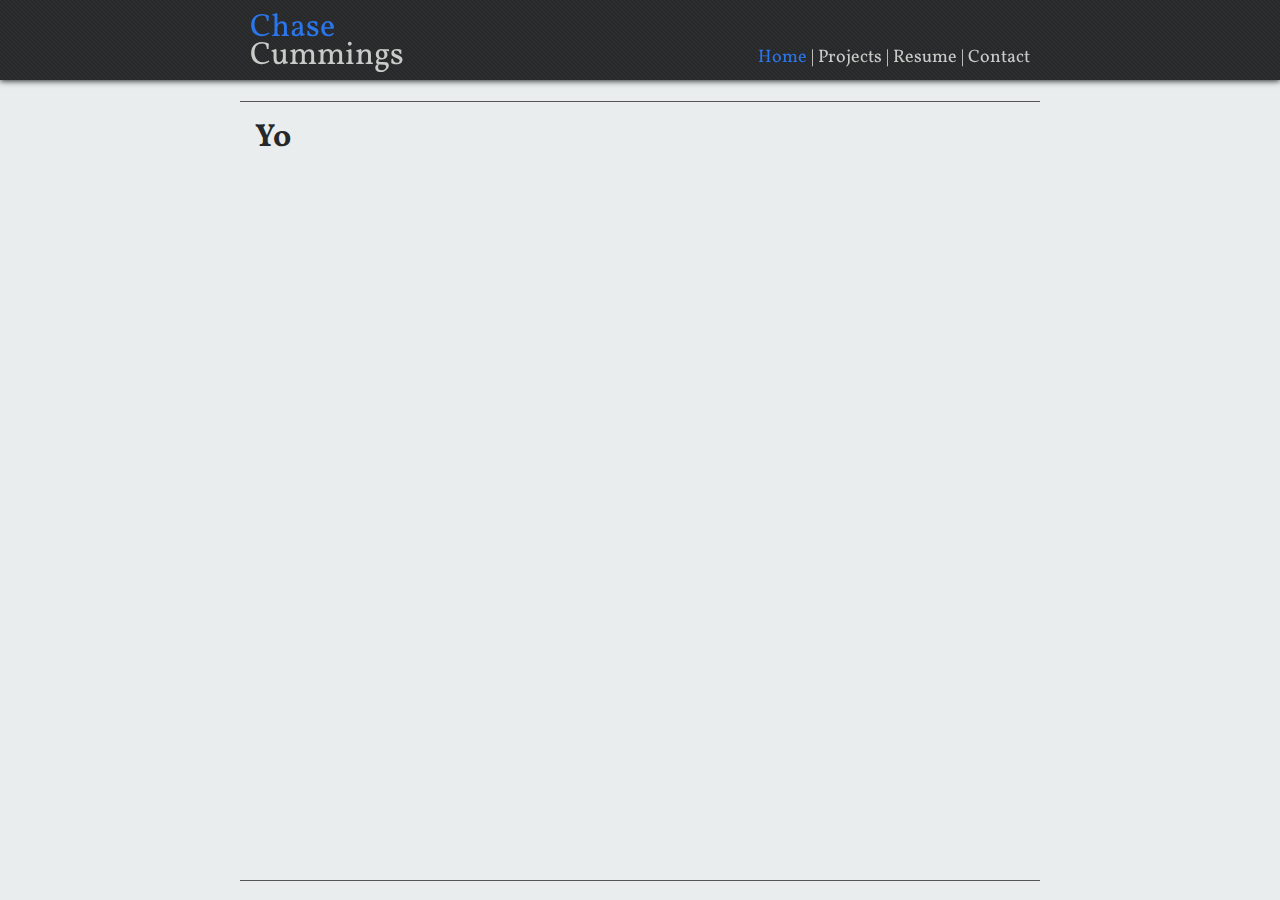
==== index.html @ b1794d24 "new file:   contact.html 	new file:   css/style.css 	new file:   images/title-bg.jpg 	new file:   in" ====
<!DOCTYPE html>
<html>
    <head>
        <title>Chase Cummings</title>
        <link rel="stylesheet" type="text/css" href="css/style.css">
    </head>

    <body>
        <div id="titlebar">
            <div id="titlecontent">
                <span id="name">
                    <div style="color: #2A76EA">Chase</div>
                    <div style="margin-top: -16px">Cummings</div>
                </span>
                <span id="links">
                    <span> 
                        <a class="current" href="#">Home</a> | 
                        <a href="projects.html">Projects</a> | 
                        <a href="resume.html">Resume</a> | 
                        <a href="contact.html">Contact</a></span>
                </span>
            </div>
        </div>
        <div id="container">
            <div id="divider"></div>
            <div id="content">
                <hr class="top">
                <h1>Yo</h1>
                <hr class="bottom">
            </div>
        </div>
    </body>
</html>
---- css/style.css ----
@import url(http://fonts.googleapis.com/css?family=Marko+One);
@import url(http://fonts.googleapis.com/css?family=Asul);
@import url(http://fonts.googleapis.com/css?family=Vollkorn);

body
{
    color: #26282A;
    background-color: #E9EDED;

    //font-family: 'Marko One', sans-serif;
    font-family: 'Vollkorn', sans-serif;
    //font-family: 'Asul', sans-serif;
    font-size: 18px;

    margin: 0px 0px 0px 0px;
    padding 0px;
}

a
{
    text-decoration: none;
    color: #CACAC8;
}

a.current
{
    color: #2A76EA;
}

#titlebar
{
    position: fixed;
    width: 100%;
    height: 80px;
    top: 0;
    left: 0;

    color: #CACAC8;

    //background-color: #26282A;
    background-image: url('../images/title-bg.jpg');
    -moz-box-shadow:    0px 1px 6px 0px #26282A;
    -webkit-box-shadow: 0px 1px 6px 0px #26282A;
    box-shadow:         0px 1px 6px 0px #26282A;

    z-index: 1;
}

#titlecontent
{
    position: absolute;
    
    width: 800px;
    height: 80px;

    top: 0;
    left: 50%;
    margin-left: -400px;

    //background: #9A9A9A;
}

#name
{
    position: absolute;
    top: 6px;
    left: 10px;

    font-size: 32px;
}

#links
{
    position: absolute;
    bottom: 10px;
    right: 10px;
}

#container
{
    position: absolute;
    top: 80px;
    bottom: 0;
    left: 0;

    width: 100%;
}

#content
{
    position: absolute;

    width: 800px;
    min-height: 100%;`

    top: 0;
    left: 50%;
    margin-left: -400px;

    padding: 15px;
    box-sizing: border-box;

    //background-color: #BBBBBB;
}

#content h1
{
    font-size: 32px;
}

#content hr
{
    border: 0;
    height: 1px;
    
    background: #7A7A7A;
}

#content hr.top
{
    position: absolute;
    top: 12px;
    width: 800px;
    margin-left: -15px;
    background: #565656
}

#content hr.bottom
{
    position: absolute;
    bottom: 10px;
    width: 800px;
    margin-left: -15px;
    background: #565656
}
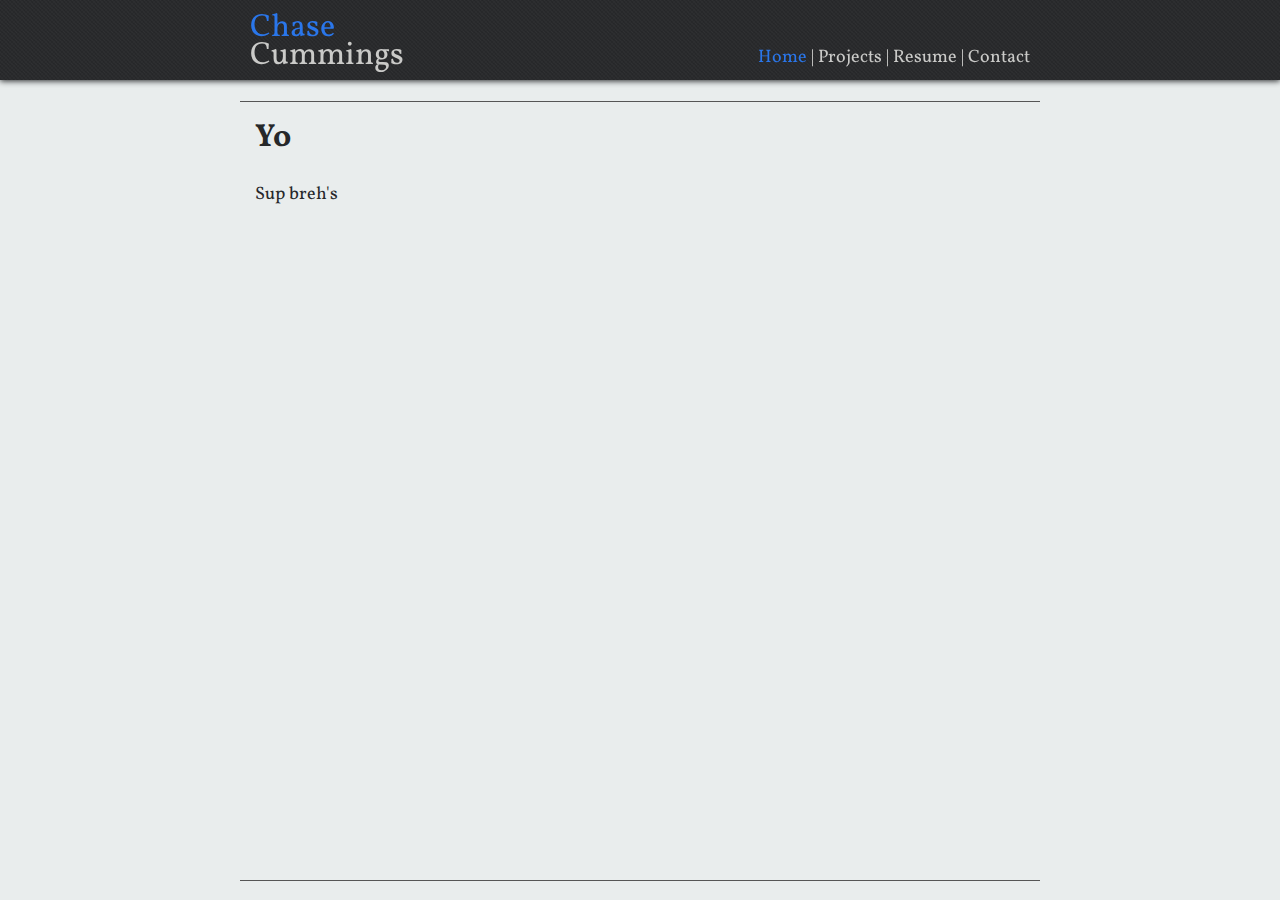
==== commit b0cb57b0: "modified:   index.html" ====
--- a/index.html
+++ b/index.html
@@ -26,6 +26,7 @@
             <div id="content">
                 <hr class="top">
                 <h1>Yo</h1>
+                <p>Sup breh's</p>
                 <hr class="bottom">
             </div>
         </div>
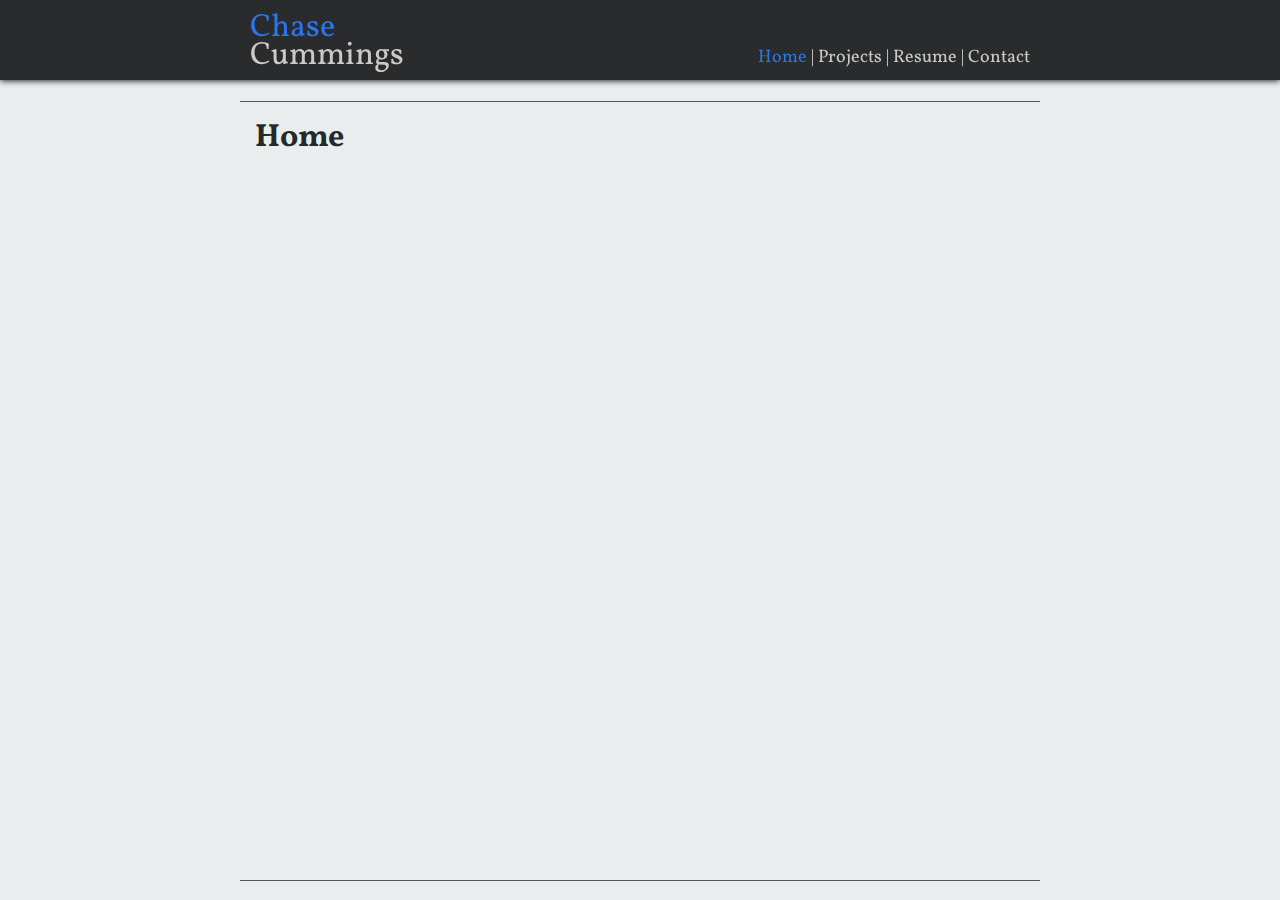
==== commit 0064b08e: "modified:   css/style.css modified:   index.html" ====
--- a/index.html
+++ b/index.html
@@ -25,8 +25,7 @@
             <div id="divider"></div>
             <div id="content">
                 <hr class="top">
-                <h1>Yo</h1>
-                <p>Sup breh's</p>
+                <h1>Home</h1>
                 <hr class="bottom">
             </div>
         </div>
--- a/css/style.css
+++ b/css/style.css
@@ -1,5 +1,3 @@
-@import url(http://fonts.googleapis.com/css?family=Marko+One);
-@import url(http://fonts.googleapis.com/css?family=Asul);
 @import url(http://fonts.googleapis.com/css?family=Vollkorn);
 
 body
@@ -7,9 +5,7 @@
     color: #26282A;
     background-color: #E9EDED;
 
-    //font-family: 'Marko One', sans-serif;
     font-family: 'Vollkorn', sans-serif;
-    //font-family: 'Asul', sans-serif;
     font-size: 18px;
 
     margin: 0px 0px 0px 0px;
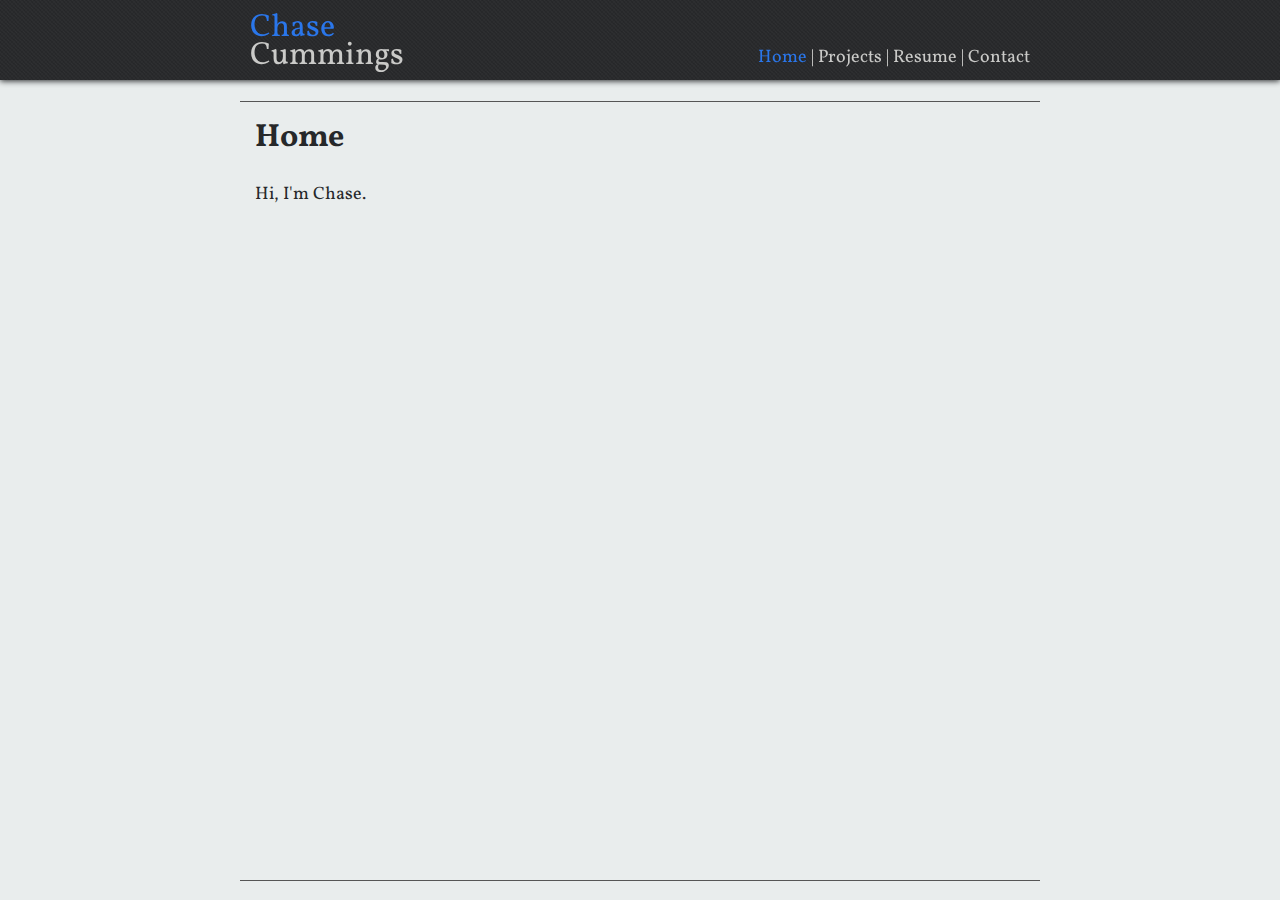
==== commit abb045df: "modified:   index.html" ====
--- a/index.html
+++ b/index.html
@@ -26,6 +26,7 @@
             <div id="content">
                 <hr class="top">
                 <h1>Home</h1>
+                <p>Hi, I'm Chase.</p>
                 <hr class="bottom">
             </div>
         </div>
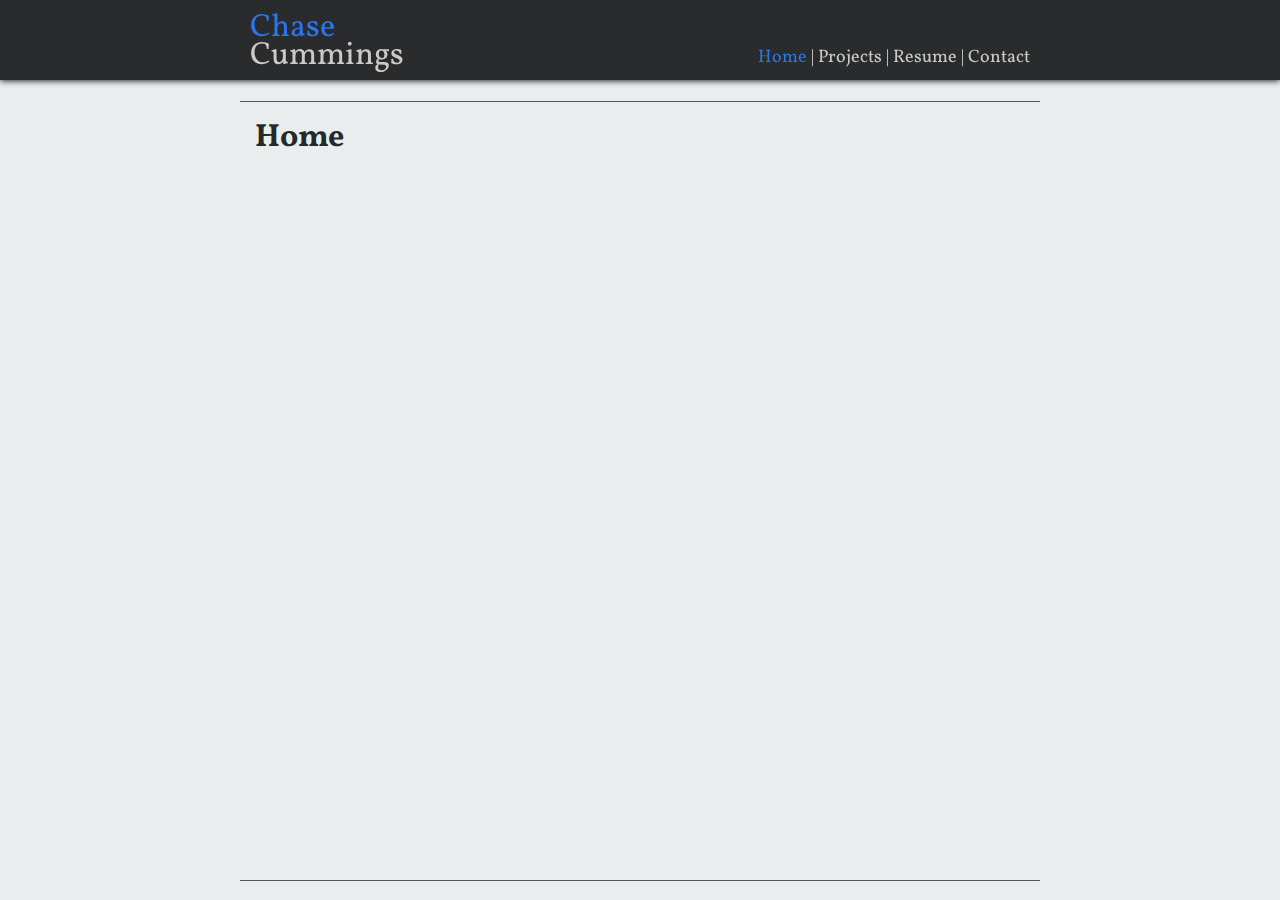
==== commit 59f367b8: "modified:   index.html" ====
--- a/index.html
+++ b/index.html
@@ -26,7 +26,6 @@
             <div id="content">
                 <hr class="top">
                 <h1>Home</h1>
-                <p>Hi, I'm Chase.</p>
                 <hr class="bottom">
             </div>
         </div>
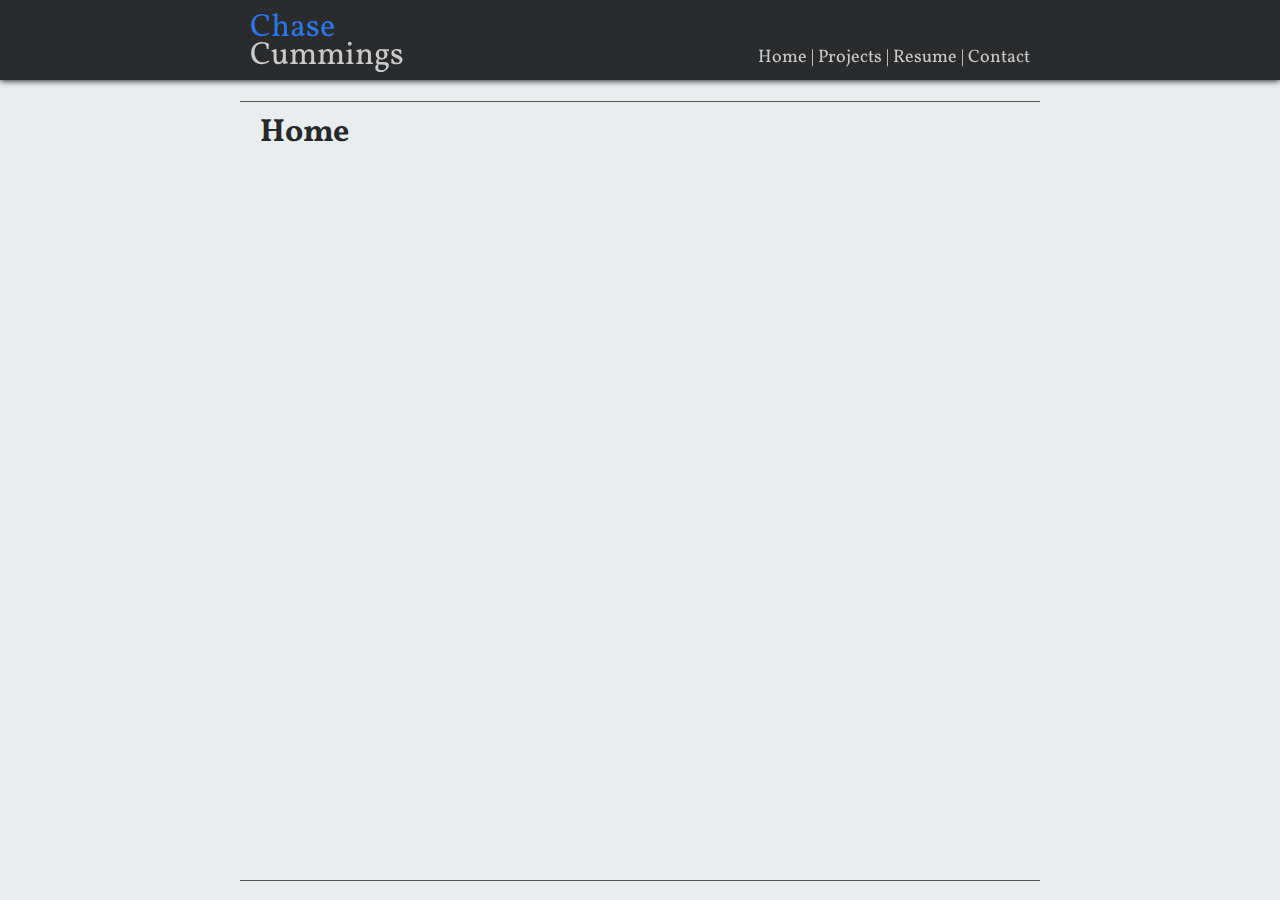
==== commit eb8e3d3a: "modified:   css/style.css 	modified:   index.html" ====
--- a/index.html
+++ b/index.html
@@ -2,10 +2,27 @@
 <html>
     <head>
         <title>Chase Cummings</title>
-        <link rel="stylesheet" type="text/css" href="css/style.css">
+        <link rel="stylesheet" type="text/css" href="css/style.css" />
+        <script type="text/javascript">
+            function highlight(id) {
+                alert('derp');
+                id.parentNode.style.color = #CACAC8;
+                id.style.color = #2A76EA;
+            }
+
+            function pop() {
+                alert("yo");
+            }
+
+            function init() {
+                document.getElementByID("home").onclick = highlight(this);
+                document.getElementByID("titlebar").onclick = pop();
+                document.getElementByID("content").onclick = alert("test");
+            }
+        </script>
     </head>
 
-    <body>
+    <body onload="init()">
         <div id="titlebar">
             <div id="titlecontent">
                 <span id="name">
@@ -14,10 +31,11 @@
                 </span>
                 <span id="links">
                     <span> 
-                        <a class="current" href="#">Home</a> | 
+                        <a class="current" href="#" onclick="highlight(this)">Home</a> | 
                         <a href="projects.html">Projects</a> | 
                         <a href="resume.html">Resume</a> | 
-                        <a href="contact.html">Contact</a></span>
+                        <a href="contact.html">Contact</a>
+                    </span>
                 </span>
             </div>
         </div>
--- a/css/style.css
+++ b/css/style.css
@@ -19,6 +19,16 @@
 }
 
 a.current
+{
+    //color: #2A76EA;
+}
+
+a:hover
+{
+    text-shadow: 0px 0px 10px #5A96EA
+}
+
+a:active
 {
     color: #2A76EA;
 }
@@ -93,7 +103,7 @@
     left: 50%;
     margin-left: -400px;
 
-    padding: 15px;
+    padding: 10px 20px;
     box-sizing: border-box;
 
     //background-color: #BBBBBB;
@@ -117,7 +127,7 @@
     position: absolute;
     top: 12px;
     width: 800px;
-    margin-left: -15px;
+    margin-left: -20px;
     background: #565656
 }
 
@@ -126,6 +136,6 @@
     position: absolute;
     bottom: 10px;
     width: 800px;
-    margin-left: -15px;
+    margin-left: -20px;
     background: #565656
 }
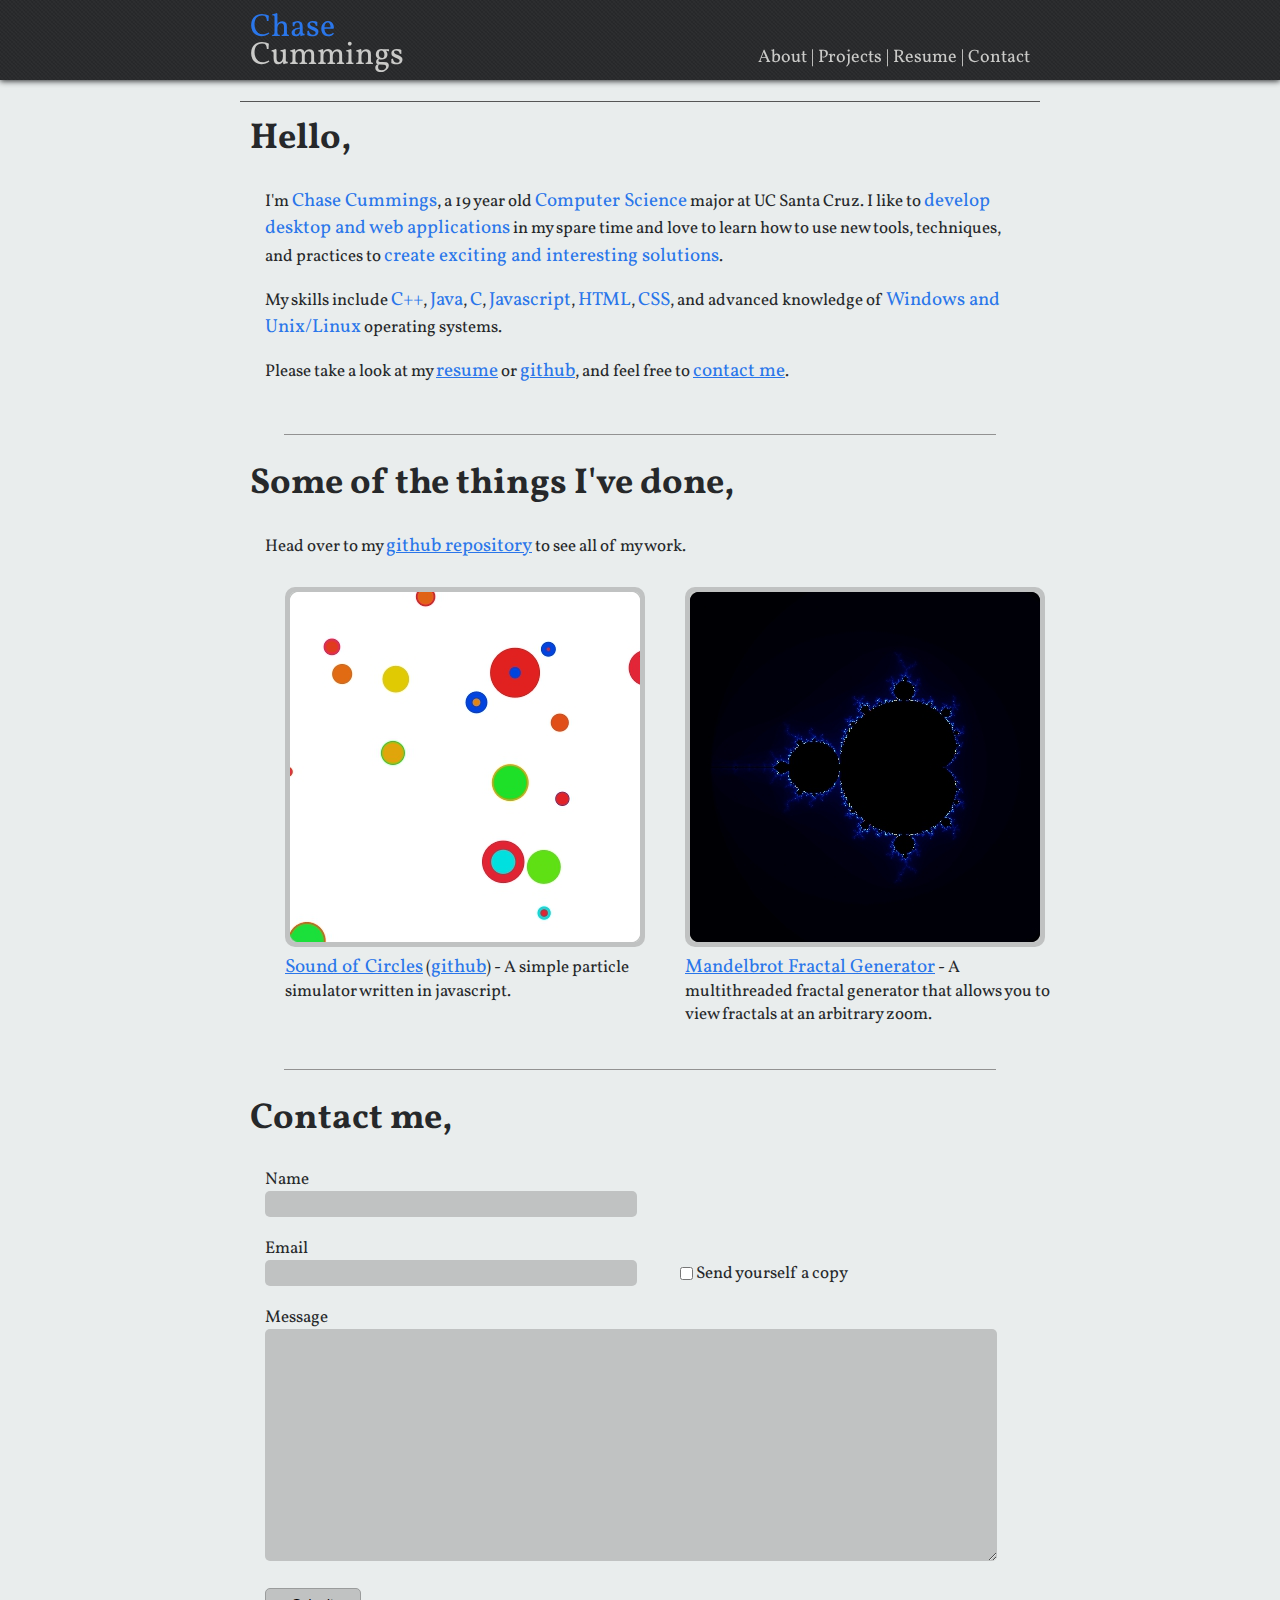
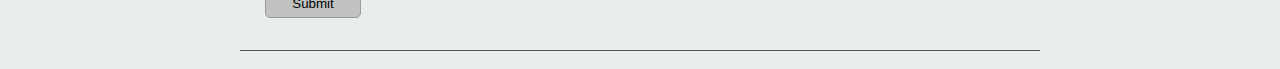
==== commit 8a55eb6d: "modified:   index.html 	deleted:    css/.style.css.swp 	deleted:    test.html" ====
--- a/index.html
+++ b/index.html
@@ -4,20 +4,39 @@
         <title>Chase Cummings</title>
         <link rel="stylesheet" type="text/css" href="css/style.css" />
         <script type="text/javascript">
+            // This script is used to make the links at the top of the page
+            // retain their active color after clicked.
+            var about;
+            var projects;
+            var resume;
+            var contact;
+
             function highlight(id) {
-                alert('derp');
-                id.parentNode.style.color = #CACAC8;
-                id.style.color = #2A76EA;
-            }
-
-            function pop() {
-                alert("yo");
+                about.style.color = "#CACAC8";
+                projects.style.color = "#CACAC8";
+                resume.style.color = "#CACAC8";
+                contact.style.color = "#CACAC8";
+                id.style.color = "#2A76EA";
             }
 
             function init() {
-                document.getElementByID("home").onclick = highlight(this);
-                document.getElementByID("titlebar").onclick = pop();
-                document.getElementByID("content").onclick = alert("test");
+                // There's probably a better way to do this, but whatever
+                about = document.getElementById("about");
+                projects = document.getElementById("projects");
+                resume = document.getElementById("resume");
+                contact = document.getElementById("contact");
+                about.onclick = function() {
+                    highlight(about);
+                }
+                projects.onclick = function() {
+                    highlight(projects);
+                }
+                resume.onclick = function() {
+                    highlight(resume);
+                }
+                contact.onclick = function() {
+                    highlight(contact);
+                }
             }
         </script>
     </head>
@@ -29,21 +48,84 @@
                     <div style="color: #2A76EA">Chase</div>
                     <div style="margin-top: -16px">Cummings</div>
                 </span>
-                <span id="links">
-                    <span> 
-                        <a class="current" href="#" onclick="highlight(this)">Home</a> | 
-                        <a href="projects.html">Projects</a> | 
-                        <a href="resume.html">Resume</a> | 
-                        <a href="contact.html">Contact</a>
-                    </span>
-                </span>
+                <ul id="links">
+                    <li><a id="about" href="#">About</a> | </li>
+                    <li><a id="projects" href="#projects-scroll">Projects</a> | </li>
+                    <li><a id="resume" href="WebResume.pdf">Resume</a> | </li>
+                    <li><a id="contact" href="#contact-scroll">Contact</a></li>
+                </ul>
             </div>
         </div>
         <div id="container">
-            <div id="divider"></div>
             <div id="content">
                 <hr class="top">
-                <h1>Home</h1>
+                <div>
+                    <h1>Hello,</h1>
+                    <p>
+                    I'm <b>Chase Cummings</b>, a 19 year old <b>Computer Science</b> major at UC Santa Cruz. I like to
+                    <b>develop desktop and web applications</b> in my spare time and love to learn how to use new
+                    tools, techniques, and practices to <b>create exciting and interesting solutions</b>.
+                    </p>
+                    <p>
+                    My skills include <b>C++</b>, <b>Java</b>, <b>C</b>, <b>Javascript</b>, <b>HTML</b>, <b>CSS</b>,
+                    and advanced knowledge of <b>Windows and Unix/Linux</b> operating systems.
+                    </p>
+                    <a name="projects-scroll"></a>
+                    <p>
+                    Please take a look at my <a href="WebResume.pdf"><b>resume</b></a> or
+                    <a href="https://github.com/Chase-C/"><b>github</b></a>,
+                    and feel free to <a href="#contact-scroll"><b>contact me</b></a>.
+                    </p>
+                    <br>
+                </div>
+                <hr>
+                <div>
+                    <h1>Some of the things I've done,</h1>
+                    <p>
+                    Head over to my <a
+                        href="https://github.com/Chase-C/"><b>github repository</b></a> to see all of my work.
+                    </p>
+                    <div id="project-content">
+                        <div id="circles">
+                            <a href="Sound-of-Circles/circles.html"><img
+                                height="350" width="350"
+                                src="images/circles.jpg"></a>
+                            <a href="Sound-of-Circles/circles.html"><b>Sound of Circles</b></a>
+                            (<a href="https://github.com/Chase-C/Sound-of-Circles"><b>github</b></a>)
+                            - A simple particle simulator written in javascript.
+                        </div>
+                        <div id="fractal">
+                            <a href="https://github.com/Chase-C/Mandelbrot"><img
+                                height="350" width="350"
+                                src="images/fractal.jpg"></a>
+                                <a href="https://github.com/Chase-C/Mandelbrot"><b>Mandelbrot Fractal Generator</b></a>
+                                - A multithreaded fractal generator that allows
+                                you to view fractals at an arbitrary zoom.
+                        </div>
+                    </div>
+                </div>
+                <a name="contact-scroll"></a>
+                <br>
+                <hr>
+                <div>
+                    <h1>Contact me,</h1>
+                    <div id="contact">
+                        <form action="contact.php" method="post">
+                            Name<br>
+                            <input type="text" name="name" class="line">
+                            <br>
+                            Email<br>
+                            <input type="text" name="email" class="line">
+                            <input class="check" type="checkbox" name="self" value="send">Send yourself a copy
+                            <br>
+                            Message<br>
+                            <textarea type="text" name="message" class="block"></textarea>
+                            <br>
+                            <input type="submit" value="Submit">
+                        </form>
+                    </div>
+                </div>
+                <br>
                 <hr class="bottom">
             </div>
         </div>
--- a/css/style.css
+++ b/css/style.css
@@ -6,31 +6,47 @@
     background-color: #E9EDED;
 
     font-family: 'Vollkorn', sans-serif;
-    font-size: 18px;
+    font-size: 17px;
 
     margin: 0px 0px 0px 0px;
     padding 0px;
 }
 
+ul
+{
+    list-style-type: none;
+    margin: 0;
+    padding: 0;
+}
+li
+{
+    display: inline;
+}
+
+p
+{
+    //text-indent: 48px;
+    line-height: 160%;
+}
+
+b
+{
+    font-weight: 400;    
+    font-size: 19px;
+    color: #2A76EA;
+    //background-color: #D4D6D6;
+    //background-color: #26282A;
+}
+
 a
 {
-    text-decoration: none;
-    color: #CACAC8;
-}
-
-a.current
-{
-    //color: #2A76EA;
-}
-
-a:hover
-{
-    text-shadow: 0px 0px 10px #5A96EA
-}
-
-a:active
-{
     color: #2A76EA;
+}
+
+img
+{
+    border: 5px solid #C0C2C2;
+    border-radius: 10px;
 }
 
 #titlebar
@@ -52,6 +68,17 @@
     z-index: 1;
 }
 
+#titlebar a
+{
+    text-decoration: none;
+    color: #CACAC8;
+}
+
+#titlebar a:hover
+{
+    text-shadow: 0px 0px 10px #5A96EA
+}
+
 #titlecontent
 {
     position: absolute;
@@ -80,6 +107,8 @@
     position: absolute;
     bottom: 10px;
     right: 10px;
+
+    font-size: 18px;
 }
 
 #container
@@ -97,13 +126,13 @@
     position: absolute;
 
     width: 800px;
-    min-height: 100%;`
+    min-height: 100%;
 
     top: 0;
     left: 50%;
     margin-left: -400px;
 
-    padding: 10px 20px;
+    padding: 10px 25px;
     box-sizing: border-box;
 
     //background-color: #BBBBBB;
@@ -111,15 +140,17 @@
 
 #content h1
 {
-    font-size: 32px;
+    font-size: 36px;
+    margin-left: -15px;
 }
 
 #content hr
 {
     border: 0;
     height: 1px;
-    
-    background: #7A7A7A;
+    width: 95%;
+
+    background: #929292;
 }
 
 #content hr.top
@@ -127,15 +158,81 @@
     position: absolute;
     top: 12px;
     width: 800px;
-    margin-left: -20px;
+    margin-left: -25px;
     background: #565656
 }
 
 #content hr.bottom
 {
-    position: absolute;
     bottom: 10px;
     width: 800px;
-    margin-left: -20px;
+    margin-left: -25px;
     background: #565656
 }
+
+#project-content
+{
+    position: relative;
+    height: 460px;
+    //background: #DDDDDD;
+}
+
+#circles
+{
+    position: absolute;
+    left: 10px;
+    margin: 10px;
+    width: 380px;
+}
+
+#fractal
+{
+    position: absolute;
+    left: 410px;
+    margin: 10px;
+    width: 380px;
+}
+
+input
+{
+    border: 1px;
+    border-radius: 5px;
+
+    background: #C0C2C2;
+}
+
+input[type=submit]
+{
+    border: 1px solid #9A9C9C;
+    height: 30px;
+    width: 96px;
+}
+
+input.line
+{
+    padding: 0 6px 0px 6px;
+    margin: 0 0 20px 0;
+
+    width: 360px;
+    height: 26px;
+}
+
+input.check
+{
+    position: relative;
+    top: 2px;
+    margin-left: 40px;
+}
+
+textarea.block
+{
+    border: 1px;
+    border-radius: 5px;
+    padding: 6px;
+    margin: 0 0 20px 0;
+
+    width: 720px;
+    height: 220px;
+
+    background: #C0C2C2;
+}
